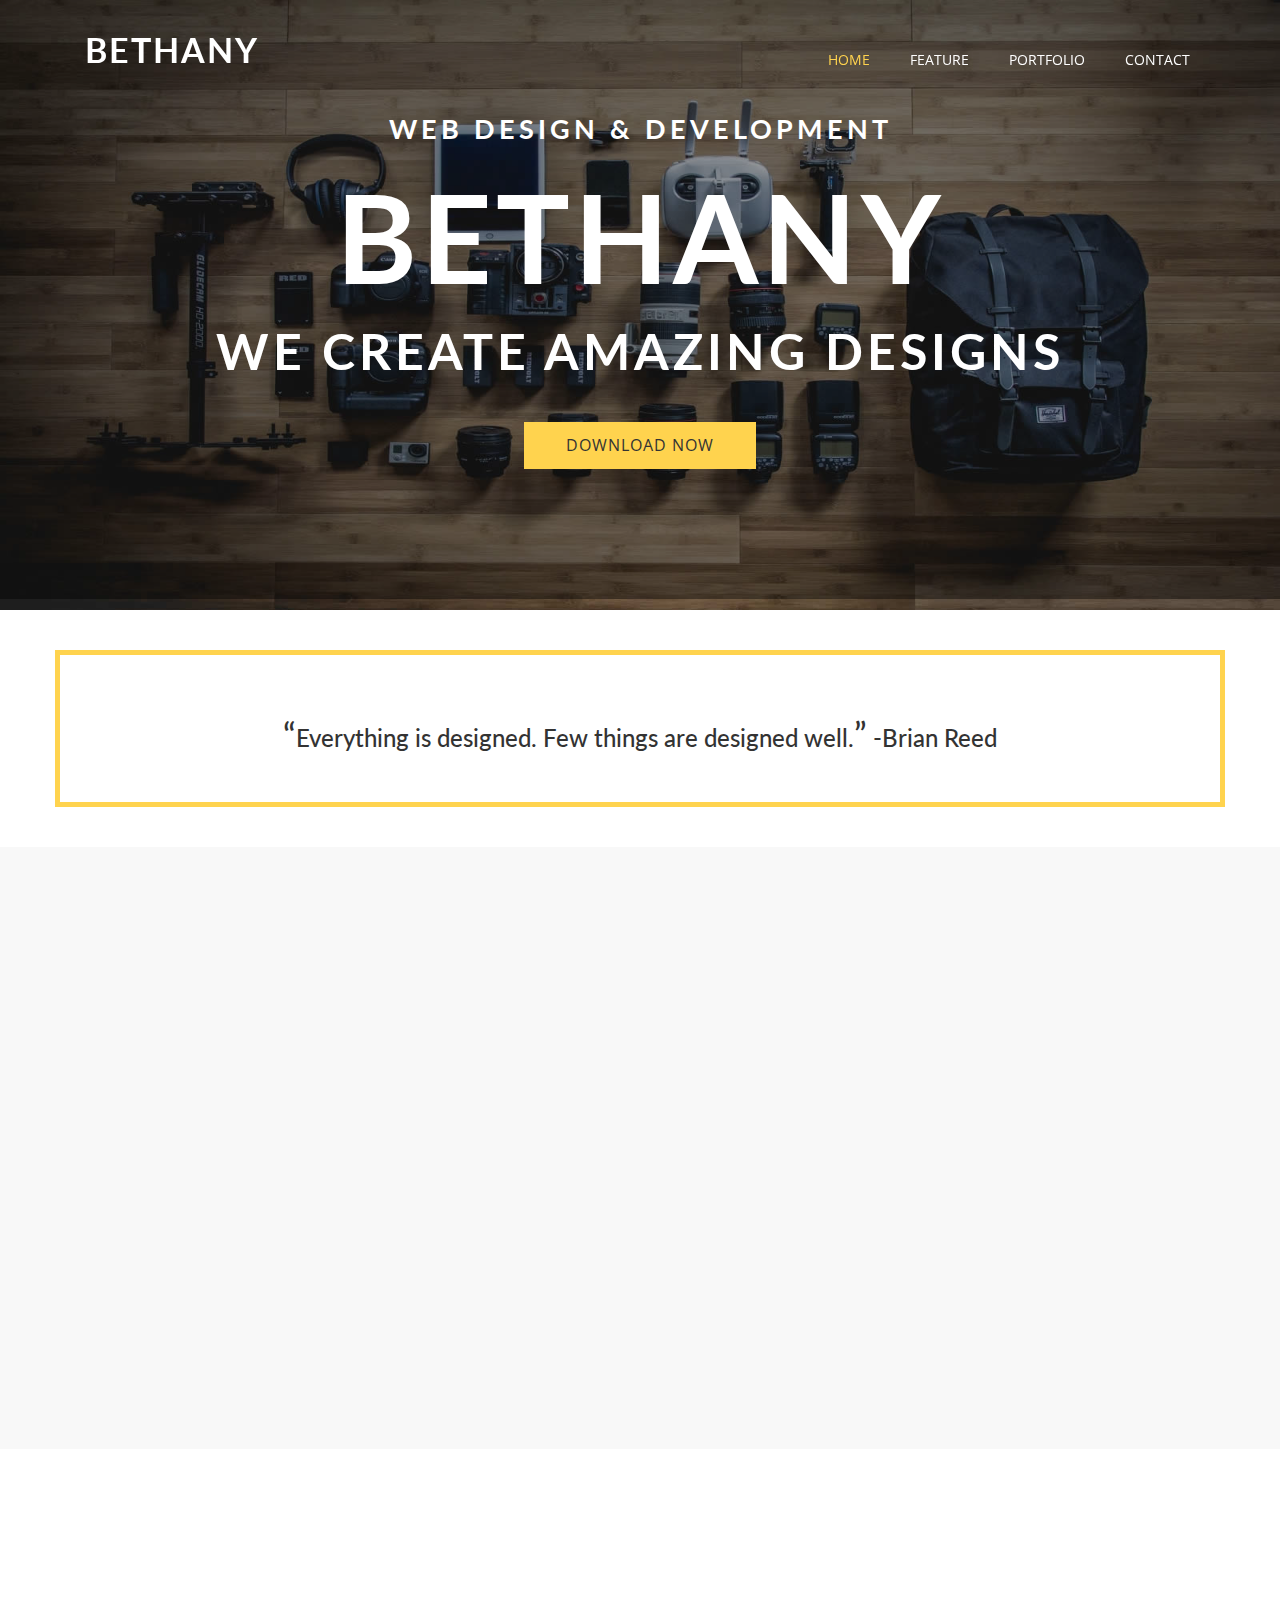
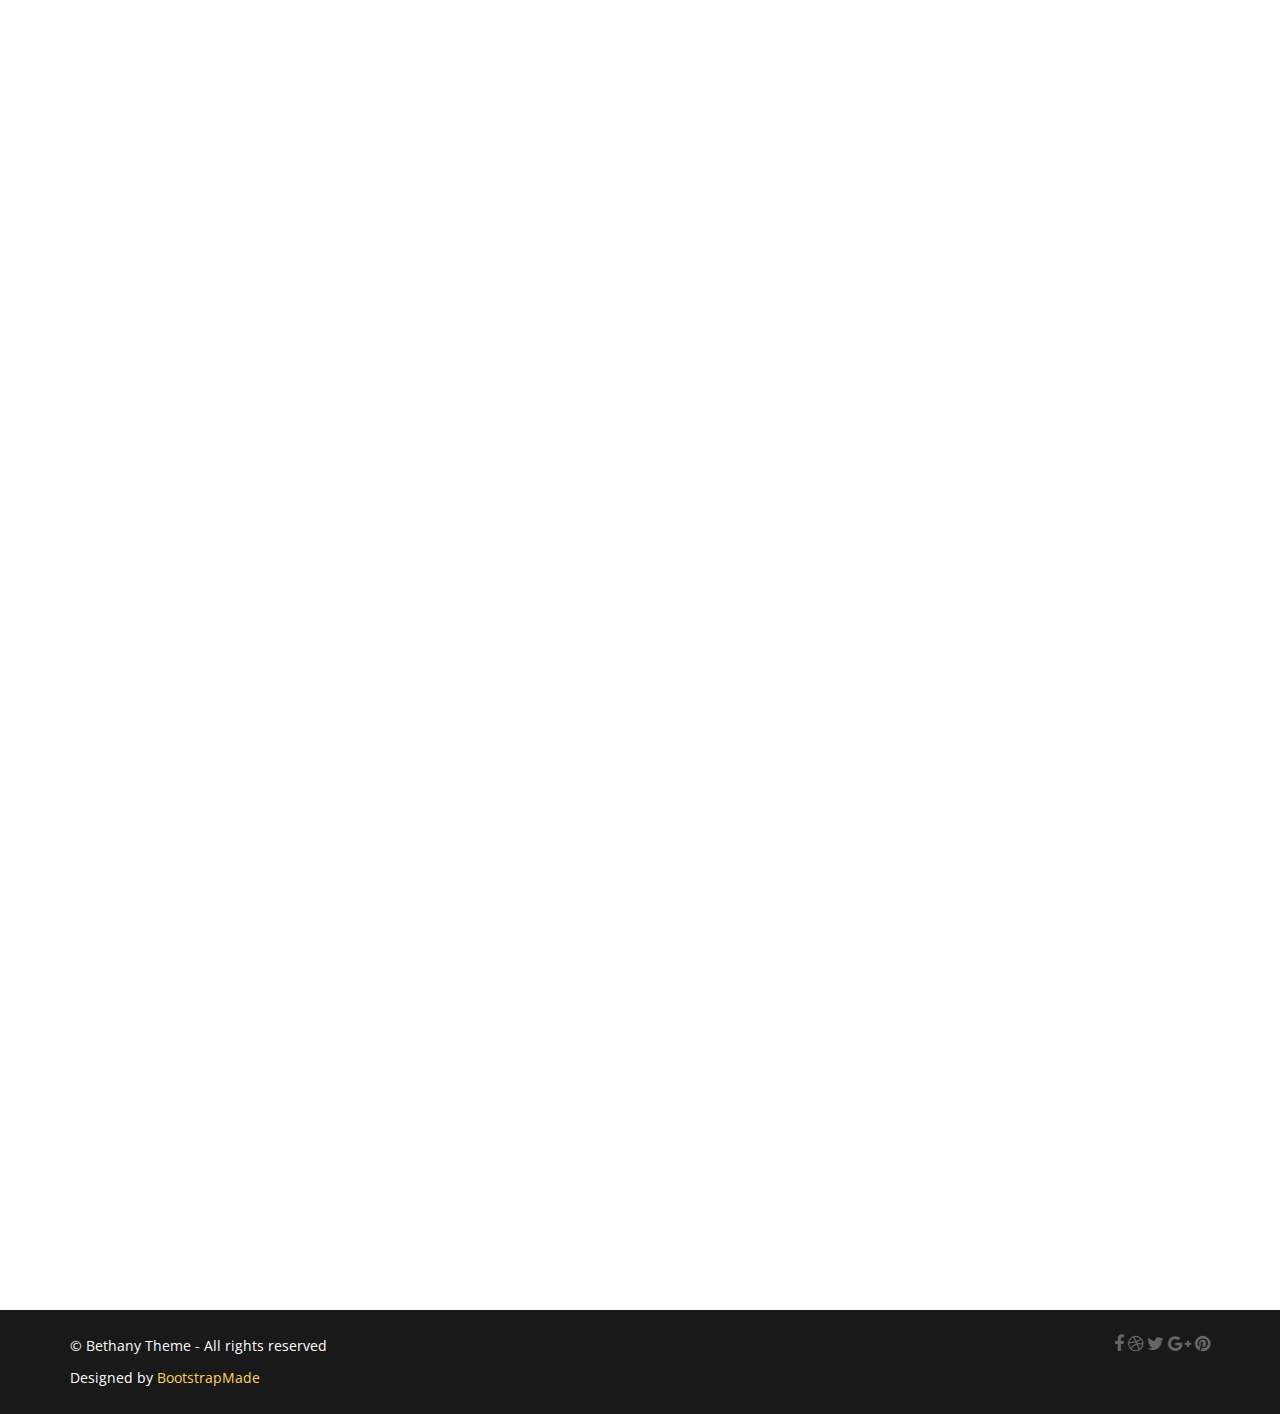
==== index.html @ d07af46e "added template for structure" ====
<!DOCTYPE html>
<html lang="en">

<head>
  <meta charset="utf-8">
  <meta name="viewport" content="width=device-width, initial-scale=1">
  <title>Bethany Bootstrap Theme</title>
  <meta name="description" content="Free Bootstrap Theme by BootstrapMade.com">
  <meta name="keywords" content="free website templates, free bootstrap themes, free template, free bootstrap, free website template">
  <link href='https://fonts.googleapis.com/css?family=Lato:400,700,300|Open+Sans:400,600,700,300' rel='stylesheet' type='text/css'>
  <link rel="stylesheet" type="text/css" href="css/bootstrap.min.css">
  <link rel="stylesheet" type="text/css" href="css/font-awesome.min.css">
  <link rel="stylesheet" type="text/css" href="css/animate.css">
  <link rel="stylesheet" type="text/css" href="css/style.css">
  <!-- =======================================================
    Theme Name: Bethany
    Theme URL: https://bootstrapmade.com/bethany-free-onepage-bootstrap-theme/
    Author: BootstrapMade.com
    Author URL: https://bootstrapmade.com
  ======================================================= -->
</head>

<body>
  <!--header-->
  <header class="main-header" id="header">
    <div class="bg-color">
      <!--nav-->
      <nav class="nav navbar-default navbar-fixed-top">
        <div class="container">
          <div class="col-md-12">
            <div class="navbar-header">
              <button type="button" class="navbar-toggle collapsed" data-toggle="collapse" data-target="#mynavbar" aria-expanded="false" aria-controls="navbar">
                            <span class="fa fa-bars"></span>
                        </button>
              <a href="index.html" class="navbar-brand">Bethany</a>
            </div>
            <div class="collapse navbar-collapse navbar-right" id="mynavbar">
              <ul class="nav navbar-nav">
                <li class="active"><a href="#header">Home</a></li>
                <li><a href="#feature">Feature</a></li>
                <li><a href="#portfolio">Portfolio</a></li>
                <li><a href="#contact">Contact</a></li>
              </ul>
            </div>
          </div>
        </div>
      </nav>
      <!--/ nav-->
      <div class="container text-center">
        <div class="wrapper wow fadeInUp delay-05s">
          <h2 class="top-title">Web Design & Development</h2>
          <h3 class="title">Bethany</h3>
          <h4 class="sub-title">We Create amazing designs</h4>
          <button type="submit" class="btn btn-submit">Download Now</button>
        </div>
      </div>
    </div>
  </header>
  <!--/ header-->
  <!---->
  <section id="cta-1">
    <div class="container">
      <div class="row">
        <div class="cta-info text-center">
          <h3><span class="dec-tec">“</span>Everything is designed. Few things are designed well.<span class="dec-tec">”</span> -Brian Reed</h3>
        </div>
      </div>
    </div>
  </section>
  <!---->
  <!---->
  <section id="feature" class="section-padding">
    <div class="container">
      <div class="row">
        <div class="col-md-3 wow fadeInLeft delay-05s">
          <div class="section-title">
            <h2 class="head-title">Features</h2>
            <hr class="botm-line">
            <p class="sec-para">Lorem ipsum dolor sit amet, consectetur adipiscing elit, sed do eiusmod tempor incididunt ut labore et dolore magna aliqua..</p>
          </div>
        </div>
        <div class="col-md-9">
          <div class="col-md-6 wow fadeInRight delay-02s">
            <div class="icon">
              <i class="fa fa-paint-brush"></i>
            </div>
            <div class="icon-text">
              <h3 class="txt-tl">Easy to Learn and Design</h3>
              <p class="txt-para">Lorem ipsum dolor sit amet, consectetur adipiscing elit. Vestibulum id ligula felis euismod semper. </p>
            </div>
          </div>
          <div class="col-md-6 wow fadeInRight delay-02s">
            <div class="icon">
              <i class="fa fa-cogs"></i>
            </div>
            <div class="icon-text">
              <h3 class="txt-tl">Bootstrap 3.3.2</h3>
              <p class="txt-para">Lorem ipsum dolor sit amet, consectetur adipiscing elit. Vestibulum id ligula felis euismod semper. </p>
            </div>
          </div>
          <div class="col-md-6 wow fadeInRight delay-04s">
            <div class="icon">
              <i class="fa fa-mobile"></i>
            </div>
            <div class="icon-text">
              <h3 class="txt-tl">Responsive Design</h3>
              <p class="txt-para">Lorem ipsum dolor sit amet, consectetur adipiscing elit. Vestibulum id ligula felis euismod semper. </p>
            </div>
          </div>
          <div class="col-md-6 wow fadeInRight delay-04s">
            <div class="icon">
              <i class="fa fa-desktop"></i>
            </div>
            <div class="icon-text">
              <h3 class="txt-tl">No Coding, No Shortcodes</h3>
              <p class="txt-para">Lorem ipsum dolor sit amet, consectetur adipiscing elit. Vestibulum id ligula felis euismod semper. </p>
            </div>
          </div>
          <div class="col-md-6 wow fadeInRight delay-06s">
            <div class="icon">
              <i class="fa fa-lightbulb-o"></i>
            </div>
            <div class="icon-text">
              <h3 class="txt-tl">High Coversion</h3>
              <p class="txt-para">Lorem ipsum dolor sit amet, consectetur adipiscing elit. Vestibulum id ligula felis euismod semper. </p>
            </div>
          </div>
          <div class="col-md-6 wow fadeInRight delay-06s">
            <div class="icon">
              <i class="fa fa-clock-o"></i>
            </div>
            <div class="icon-text">
              <h3 class="txt-tl">Save Tons of Time</h3>
              <p class="txt-para">Lorem ipsum dolor sit amet, consectetur adipiscing elit. Vestibulum id ligula felis euismod semper. </p>
            </div>
          </div>
        </div>
      </div>
    </div>
  </section>
  <!---->
  <section class="section-padding parallax bg-image-2 section wow fadeIn delay-08s" id="cta-2">
    <div class="container">
      <div class="row">
        <div class="col-md-8">
          <div class="cta-txt">
            <h3>Subscribe For Updates</h3>
            <p>Join our 1000+ subscribers and get access to the latest tools, freebies, product announcements and much more!</p>
          </div>
        </div>
        <div class="col-md-4 text-center">
          <a href="#" class="btn btn-submit">Subscribe Now</a>
        </div>
      </div>
    </div>
  </section>
  <!---->
  <!---->
  <section class="section-padding wow fadeInUp delay-02s" id="portfolio">
    <div class="container">
      <div class="row">
        <div class="col-md-3 col-sm-12">
          <div class="section-title">
            <h2 class="head-title">Portfolio</h2>
            <hr class="botm-line">
            <p class="sec-para">Lorem ipsum dolor sit amet, consectetur adipiscing elit, sed do eiusmod tempor incididunt ut labore et dolore magna aliqua..</p>
          </div>
        </div>
        <div class="col-md-9 col-sm-12">
          <div class="col-md-4 col-sm-6 padding-right-zero">
            <div class="portfolio-box design">
              <img src="img/port01.jpg" alt="" class="img-responsive">
            </div>
          </div>
          <div class="col-md-4 col-sm-6 padding-right-zero">
            <div class="portfolio-box design">
              <img src="img/port02.jpg" alt="" class="img-responsive">
            </div>
          </div>
          <div class="col-md-4 col-sm-6 padding-right-zero">
            <div class="portfolio-box design">
              <img src="img/port03.jpg" alt="" class="img-responsive">
            </div>
          </div>
          <div class="col-md-4 col-sm-6 padding-right-zero">
            <div class="portfolio-box design">
              <img src="img/port04.jpg" alt="" class="img-responsive">
            </div>
          </div>
          <div class="col-md-4 col-sm-6 padding-right-zero">
            <div class="portfolio-box design">
              <img src="img/port05.jpg" alt="" class="img-responsive">
            </div>
          </div>
          <div class="col-md-4 col-sm-6 padding-right-zero">
            <div class="portfolio-box design">
              <img src="img/port06.jpg" alt="" class="img-responsive">
            </div>
          </div>
        </div>
      </div>
    </div>
  </section>
  <!---->
  <!---->
  <section class="section-padding wow fadeInUp delay-05s" id="contact">
    <div class="container">
      <div class="row white">
        <div class="col-md-8 col-sm-12">
          <div class="section-title">
            <h2 class="head-title black">Contact Us</h2>
            <hr class="botm-line">
            <p class="sec-para black">Lorem ipsum dolor sit amet, consectetur adipiscing elit, sed do eiusmod tempor incididunt ut labore et dolore magna aliqua..</p>
          </div>
        </div>
        <div class="col-md-12 col-sm-12">
          <div class="col-md-4 col-sm-6" style="padding-left:0px;">
            <h3 class="cont-title">Email Us</h3>
            <div id="sendmessage">Your message has been sent. Thank you!</div>
            <div id="errormessage"></div>
            <div class="contact-info">
              <form action="" method="post" role="form" class="contactForm">
                <div class="form-group">
                  <input type="text" name="name" class="form-control" id="name" placeholder="Your Name" data-rule="minlen:4" data-msg="Please enter at least 4 chars" />
                  <div class="validation"></div>
                </div>
                <div class="form-group">
                  <input type="email" class="form-control" name="email" id="email" placeholder="Your Email" data-rule="email" data-msg="Please enter a valid email" />
                  <div class="validation"></div>
                </div>

                <div class="form-group">
                  <input type="text" class="form-control" name="subject" id="subject" placeholder="Subject" data-rule="minlen:4" data-msg="Please enter at least 8 chars of subject" />
                  <div class="validation"></div>
                </div>

                <div class="form-group">
                  <textarea class="form-control" name="message" rows="5" data-rule="required" data-msg="Please write something for us" placeholder="Message"></textarea>
                  <div class="validation"></div>
                </div>
                <button type="submit" class="btn btn-send">Send</button>
              </form>
            </div>

          </div>
          <div class="col-md-4 col-sm-6">
            <h3 class="cont-title">Visit Us</h3>
            <div class="location-info">
              <p class="white"><span aria-hidden="true" class="fa fa-map-marker"></span>Via Principe Amedeo 9, Torino, Italy</p>
              <p class="white"><span aria-hidden="true" class="fa fa-phone"></span>Phone: 0039 333 12 68 347</p>
              <p class="white"><span aria-hidden="true" class="fa fa-envelope"></span>Email: <a href="" class="link-dec">hi@yourdomain.com</a></p>
            </div>
          </div>
          <div class="col-md-4">
            <div class="contact-icon-container hidden-md hidden-sm hidden-xs">
              <span aria-hidden="true" class="fa fa-envelope-o"></span>
            </div>
          </div>
        </div>
      </div>
    </div>
  </section>
  <!---->
  <!---->
  <footer class="" id="footer">
    <div class="container">
      <div class="row">
        <div class="col-sm-7 footer-copyright">
          © Bethany Theme - All rights reserved
          <div class="credits">
            <!--
              All the links in the footer should remain intact.
              You can delete the links only if you purchased the pro version.
              Licensing information: https://bootstrapmade.com/license/
              Purchase the pro version with working PHP/AJAX contact form: https://bootstrapmade.com/buy/?theme=Bethany
            -->
            Designed by <a href="https://bootstrapmade.com/">BootstrapMade</a>
          </div>
        </div>
        <div class="col-sm-5 footer-social">
          <div class="pull-right hidden-xs hidden-sm">
            <a href="#"><i class="fa fa-facebook"></i></a>
            <a href="#"><i class="fa fa-dribbble"></i></a>
            <a href="#"><i class="fa fa-twitter"></i></a>
            <a href="#"><i class="fa fa-google-plus"></i></a>
            <a href="#"><i class="fa fa-pinterest"></i></a>
          </div>
        </div>
      </div>
    </div>
  </footer>
  <!---->
  <!--contact ends-->
  <script src="js/jquery.min.js"></script>
  <script src="js/jquery.easing.min.js"></script>
  <script src="js/bootstrap.min.js"></script>
  <script src="js/wow.js"></script>
  <script src="js/custom.js"></script>
  <script src="contactform/contactform.js"></script>

</body>
</html>
---- css/style.css ----
/*
    Theme Name: Bethany
    Theme URL: https://bootstrapmade.com/bethany-free-onepage-bootstrap-theme/
    Author: BootstrapMade.com
    Author URL: https://bootstrapmade.com
*/

body {
  line-height: 1.5;
  font-family: 'Open Sans', sans-serif;
  overflow-x: hidden;
}

ol, ul {
  list-style: none;
}

blockquote, q {
  quotes: none;
}

blockquote:before, blockquote:after, q:before, q:after {
  content: '';
  content: none;
}

table {
  border-collapse: collapse;
  border-spacing: 0;
}

.section-padding {
  padding: 60px 0px;
}

h1, h2, h3, h4, h5, h6 {
  font-family: 'Lato', sans-serif;
}

/**media Queries**/

.navbar-default {
  background-color: transparent;
}

.main-header {
  background: url(../img/banner.jpeg) no-repeat;
  background-size: cover;
  min-height: 610px;
}

.bg-color {
  background-color: RGBA(0, 0, 0, 0.41);
}

.nav>li>a {
  padding: 0px;
}

.navbar-brand {
  padding: 0px;
  height: inherit;
  font-family: 'Lato', sans-serif;
}

.navbar-default .navbar-brand {
  color: #fff;
  font-size: 34px;
  text-transform: uppercase;
  font-weight: 700;
  letter-spacing: 2px;
}

.navbar-default .navbar-nav>.active>a, .navbar-default .navbar-nav>.active>a:focus, .navbar-default .navbar-nav>.active>a:hover {
  color: #FFD34E;
  text-transform: uppercase;
	background-color: transparent;
}

.navbar-default .navbar-nav>li>a {
  color: #fff;
  padding: 10px 20px;
  text-transform: uppercase;
	background-color: transparent;
}

.navbar-default .navbar-nav>li>a:hover, .navbar-default .navbar-nav>li>a:focus {
  color: #FFD34E;
}

.navbar-fixed-top {
  padding: 40px 0;
  transition: all 0.5s;
}

@media (max-width: 768px) {
	.navbar-collapse {
		background: rgba(0, 0, 0, 0.8);
		border-top: 0;
	}
}

.top-nav-collapse {
  background: rgba(0, 0, 0, 0.8);
  padding: 25px 0;
}

.wrapper {
  padding: 90px 0px 130px;
}

.top-title {
  z-index: 5;
  font-size: 27px;
  font-weight: 700;
  color: #fff;
  line-height: 38px;
  letter-spacing: 4px;
  opacity: 1;
  text-transform: uppercase;
}

.sub-title {
  font-size: 50px;
  font-weight: 700;
  color: #fff;
  line-height: 71px;
  letter-spacing: 4px;
  opacity: 1;
  text-transform: uppercase;
}

.title {
  font-size: 123px;
  font-weight: 700;
  color: #fff;
  line-height: 88px;
  letter-spacing: 4px;
  opacity: 1;
  text-transform: uppercase;
  padding: 25px 0px;
}

.btn-submit {
  background: #FFD34E;
  border: 0px;
  display: inline-block;
  font-size: 16px;
  text-transform: uppercase;
  padding: 10px 40px;
  font-weight: normal;
  border-radius: 0px;
  letter-spacing: 1px;
  color: #333;
  position: relative;
  overflow: hidden;
  -webkit-transition: all 0.4s ease-in-out;
  -moz-transition: all 0.4s ease-in-out;
  -o-transition: all 0.4s ease-in-out;
  -ms-transition: all 0.4s ease-in-out;
  transition: all 0.4s ease-in-out;
  margin-top: 25px;
  border: 2px solid #FFD34E;
}

.btn-submit:hover {
  background: #fff;
}

/****/

#cta-1 {
  padding: 40px 0px;
}

.cta-info {
  border: 5px solid #FFD34E;
  padding: 40px 0px;
}

.cta-info h3 {
  font-size: 24px;
}

.dec-tec {
  font-size: 34px;
}

/****/

#feature {
  background-color: #f8f8f8;
}

.head-title {
  color: #2b2b2b;
  font-size: 32px;
  font-weight: 700;
}

.botm-line {
  background-color: #2b2b2b;
  width: 34px;
  height: 3px;
  display: inline-block;
}

.section-title:hover .botm-line {
  width: 70px;
  /* For Safari 3.1 to 6.0 */
  -webkit-transition-property: width;
  -webkit-transition-duration: 2s;
  -webkit-transition-timing-function: linear;
  -webkit-transition-delay: 1s;
  /* Standard syntax */
  transition-property: width;
  transition-duration: 2s;
  transition-timing-function: linear;
  transition-delay: 1s;
}

p {
  color: #888;
}

.icon {
  position: relative;
  height: 48px;
  width: 48px;
  float: left;
  margin-top: 14px;
  margin-bottom: 20px;
}

.icon i {
  font-size: 35px;
}

.icon-text {
  margin-left: 73px;
  padding: 0px 25px 25px 0px;
}

h3.txt-tl {
  font-size: 24px;
  line-height: 1.35;
}

/****/

.parallax {
  background-attachment: fixed;
  background-repeat: repeat-y;
  background-position: center center;
}

.bg-image-2 {
  background: url('../img/cta-banner.jpg') no-repeat center fixed;
  -webkit-background-size: 100% auto;
  -moz-background-size: 100% auto;
  -o-background-size: 100% auto;
  background-size: 100% auto;
  -webkit-background-size: cover;
  -moz-background-size: cover;
  -o-background-size: cover;
  background-size: cover;
}

.section {
  position: relative;
  padding: 88px 0 67px 0;
  display: block;
}

.cta-txt h3 {
  font-size: 32px;
  margin-bottom: 10px;
  font-weight: 700;
  color: #fff;
}

.cta-txt p {
  color: #fff;
}

/****/

.portfolio-box {
  margin-bottom: 15px;
}

.padding-right-zero {
  padding-right: 0px;
}

#contact {
  background-color: #f8f8f8;
}

.validation {
  color: red;
  display: none;
  margin: 0 0 20px;
  font-weight: 400;
  font-size: 13px;
}

#sendmessage {
  color: green;
  border: 1px solid green;
  display: none;
  text-align: center;
  padding: 15px;
  font-weight: 600;
  margin-bottom: 15px;
}

#errormessage {
  color: red;
  display: none;
  border: 1px solid red;
  text-align: center;
  padding: 15px;
  font-weight: 600;
  margin-bottom: 15px;
}

#sendmessage.show, #errormessage.show, .show {
  display: block;
}

.black {
  color: #000 !important;
  font-weight: 600;
}

.btn-send {
  border-radius: 0px;
  color: #000;
  background-color: #FFD34E;
}

a, a:hover {
  color: #FFD34E;
}

.cont-title {
  font-size: 24px;
  padding: 15px 0px;
}

.location-info p span {
  display: inline-block;
}

.location-info p span {
  width: 40px;
  font-size: 24px;
  color: #666;
  vertical-align: middle;
}

.location-info p {
  margin-bottom: 5px;
}

.location-info p {
  font-size: 18px;
  line-height: 32px;
  color: #000;
}

.contact-icon-container {
  position: absolute;
  top: -38px;
  right: 0;
  padding-right: 20px;
  font-size: 320px;
  color: #555;
  line-height: 300px;
  -ms-transform: rotate(20deg);
  -moz-transform: rotate(20deg);
  -webkit-transform: rotate(20deg);
  transform: rotate(20deg);
}

/****/

#footer {
  background-color: #191919;
  padding: 20px 0px;
}

.footer-copyright {
  color: #fff;
  line-height: 32px;
  text-align: left;
}

.footer-social {
  float: right;
}

.footer-social a {
  font-size: 18px;
  color: #666;
}

.link-dec, .link-dec:hover {
  color: #000;
}

/****/

@media (min-width: 451px) and (max-width: 900px) {
  .section-title {
    margin-bottom: 15px;
  }
}

@media (min-width: 20px) and (max-width: 450px) {
  .navbar-toggle:hover, .navbar-toggle {
    background-color: #fff;
    color: #000;
  }
  .navbar-toggle {
    margin-top: 0px;
  }
  .navbar-default .navbar-nav>li>a {
    text-align: center;
  }
  .navbar-default .navbar-nav>.active>a, .navbar-default .navbar-nav>.active>a:focus, .navbar-default .navbar-nav>.active>a:hover, .navbar-default .navbar-nav>li>a:hover, .navbar-default .navbar-nav>li>a:focus {
  }
  .top-title {
    font-size: 15px;
  }
  .title {
    font-size: 50px;
  }
  .sub-title {
    font-size: 24px;
  }
  .footer-copyright {
    text-align: center;
  }
  .padding-right-zero {
    padding-right: 15px;
  }
  .section-title {
    margin-bottom: 15px;
  }
  .cta-txt h3 {
    font-size: 28px;
  }
  body {
    font-size: 14px;
  }
  h3.txt-tl {
    font-size: 20px;
  }
}

/****/
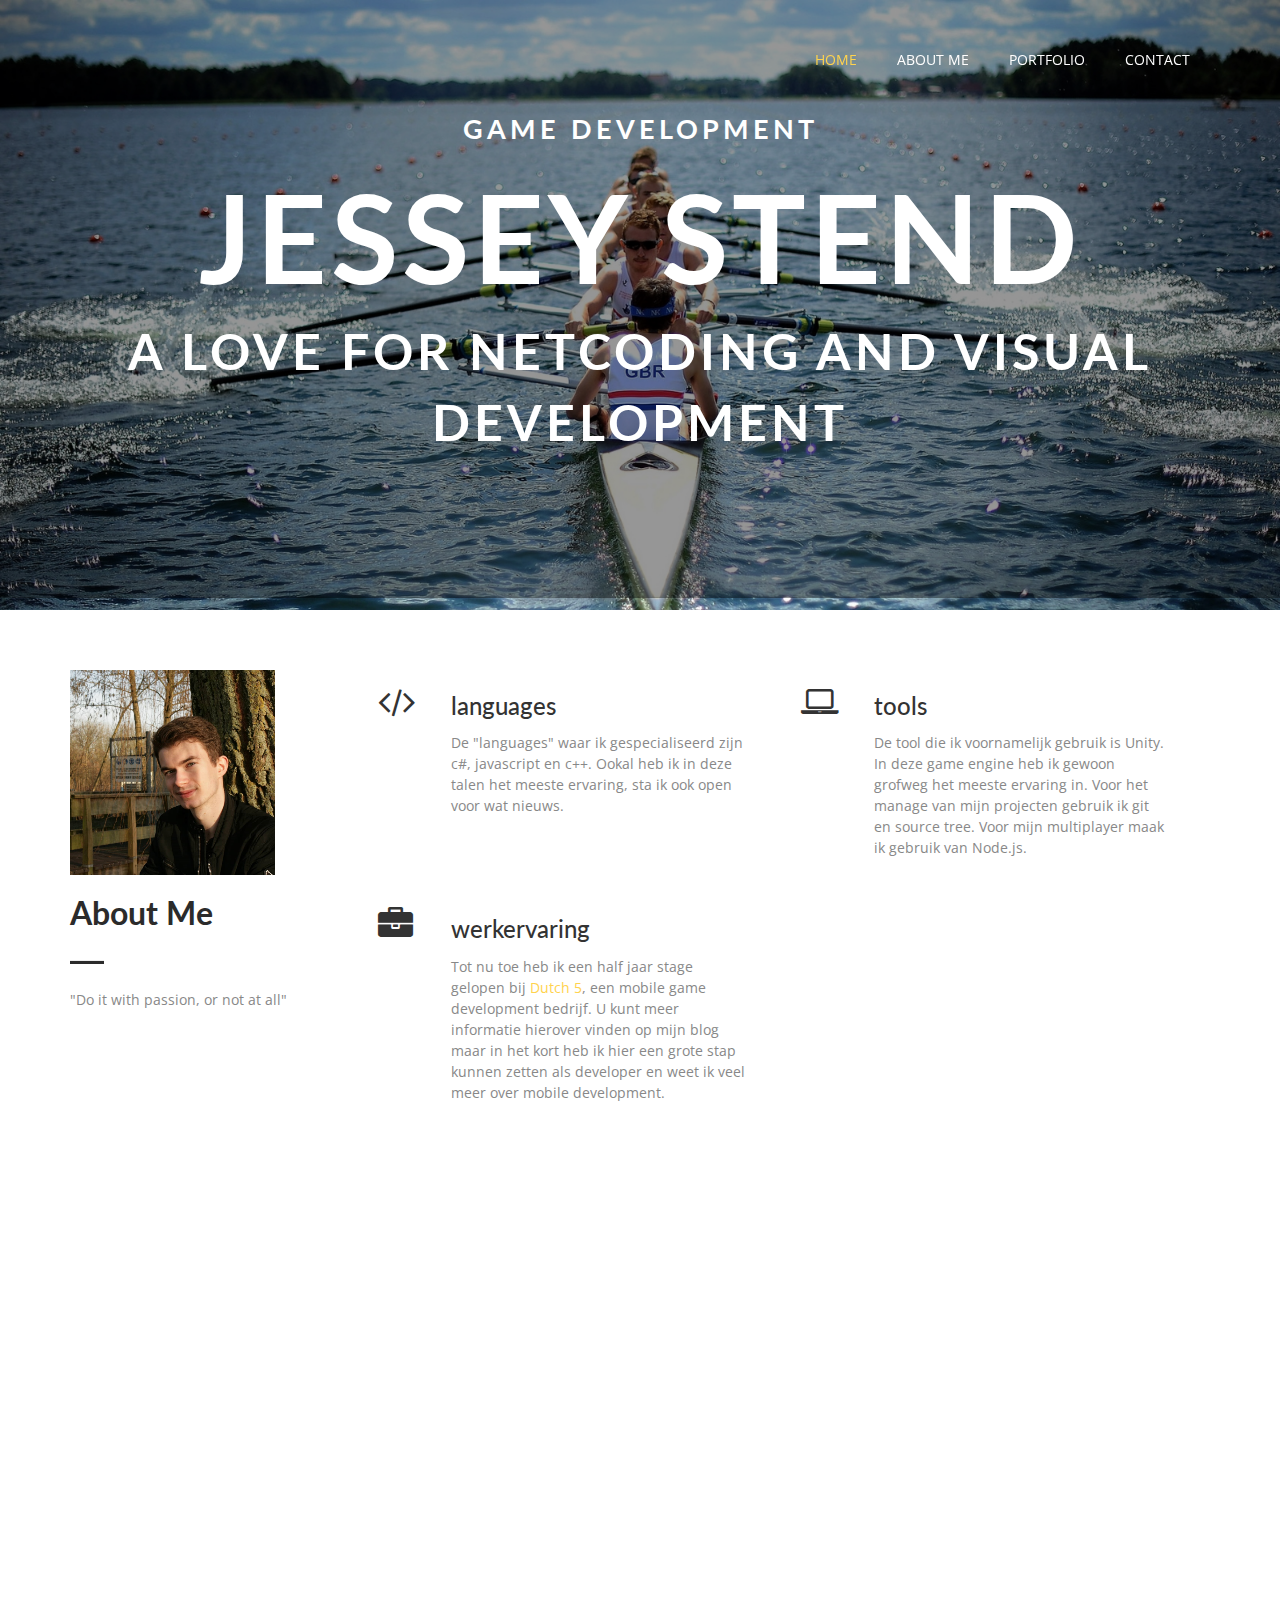
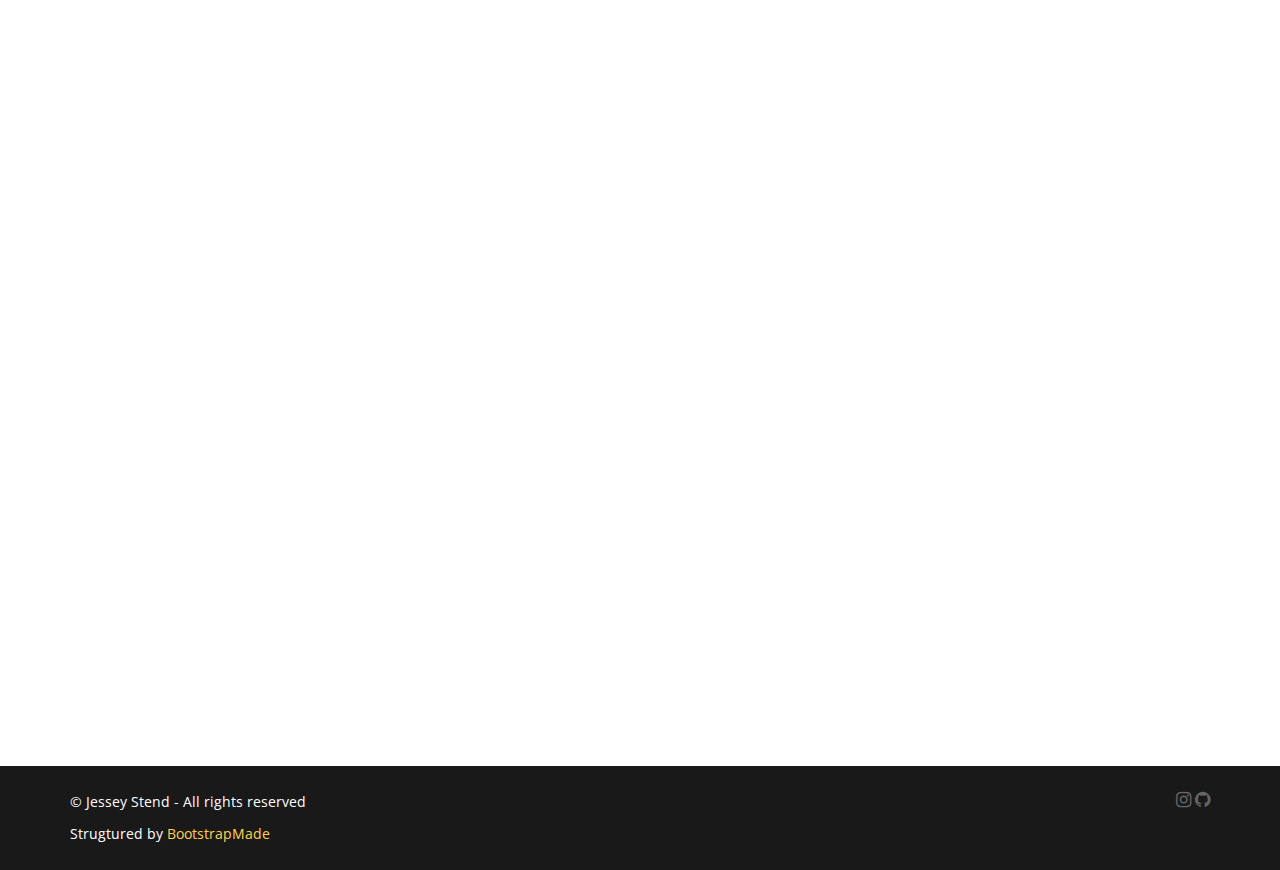
==== commit d0a15591: "About me and images changes" ====
--- a/index.html
+++ b/index.html
@@ -5,19 +5,11 @@
   <meta charset="utf-8">
   <meta name="viewport" content="width=device-width, initial-scale=1">
   <title>Bethany Bootstrap Theme</title>
-  <meta name="description" content="Free Bootstrap Theme by BootstrapMade.com">
-  <meta name="keywords" content="free website templates, free bootstrap themes, free template, free bootstrap, free website template">
   <link href='https://fonts.googleapis.com/css?family=Lato:400,700,300|Open+Sans:400,600,700,300' rel='stylesheet' type='text/css'>
   <link rel="stylesheet" type="text/css" href="css/bootstrap.min.css">
   <link rel="stylesheet" type="text/css" href="css/font-awesome.min.css">
   <link rel="stylesheet" type="text/css" href="css/animate.css">
   <link rel="stylesheet" type="text/css" href="css/style.css">
-  <!-- =======================================================
-    Theme Name: Bethany
-    Theme URL: https://bootstrapmade.com/bethany-free-onepage-bootstrap-theme/
-    Author: BootstrapMade.com
-    Author URL: https://bootstrapmade.com
-  ======================================================= -->
 </head>
 
 <body>
@@ -32,12 +24,12 @@
               <button type="button" class="navbar-toggle collapsed" data-toggle="collapse" data-target="#mynavbar" aria-expanded="false" aria-controls="navbar">
                             <span class="fa fa-bars"></span>
                         </button>
-              <a href="index.html" class="navbar-brand">Bethany</a>
+              <!-- <a href="index.html" class="navbar-brand">Bethany</a> -->
             </div>
             <div class="collapse navbar-collapse navbar-right" id="mynavbar">
               <ul class="nav navbar-nav">
                 <li class="active"><a href="#header">Home</a></li>
-                <li><a href="#feature">Feature</a></li>
+                <li><a href="#AboutMe">About Me</a></li>
                 <li><a href="#portfolio">Portfolio</a></li>
                 <li><a href="#contact">Contact</a></li>
               </ul>
@@ -48,108 +40,62 @@
       <!--/ nav-->
       <div class="container text-center">
         <div class="wrapper wow fadeInUp delay-05s">
-          <h2 class="top-title">Web Design & Development</h2>
-          <h3 class="title">Bethany</h3>
-          <h4 class="sub-title">We Create amazing designs</h4>
-          <button type="submit" class="btn btn-submit">Download Now</button>
+          <h2 class="top-title">Game Development</h2>
+          <h3 class="title">Jessey Stend</h3>
+          <h4 class="sub-title">A love for netcoding and visual development</h4>
         </div>
       </div>
     </div>
   </header>
   <!--/ header-->
   <!---->
-  <section id="cta-1">
-    <div class="container">
-      <div class="row">
-        <div class="cta-info text-center">
-          <h3><span class="dec-tec">“</span>Everything is designed. Few things are designed well.<span class="dec-tec">”</span> -Brian Reed</h3>
-        </div>
-      </div>
-    </div>
-  </section>
-  <!---->
-  <!---->
-  <section id="feature" class="section-padding">
+  <!---->
+  <section id="AboutMe" class="section-padding">
     <div class="container">
       <div class="row">
         <div class="col-md-3 wow fadeInLeft delay-05s">
           <div class="section-title">
-            <h2 class="head-title">Features</h2>
+            <img src="img\picture.png" alt="">
+            <h2 class="head-title">About Me</h2>
             <hr class="botm-line">
-            <p class="sec-para">Lorem ipsum dolor sit amet, consectetur adipiscing elit, sed do eiusmod tempor incididunt ut labore et dolore magna aliqua..</p>
+            <p class="sec-para">"Do it with passion, or not at all"</p>
           </div>
         </div>
         <div class="col-md-9">
           <div class="col-md-6 wow fadeInRight delay-02s">
             <div class="icon">
-              <i class="fa fa-paint-brush"></i>
+              <i class="fa fa-code"></i>
             </div>
             <div class="icon-text">
-              <h3 class="txt-tl">Easy to Learn and Design</h3>
-              <p class="txt-para">Lorem ipsum dolor sit amet, consectetur adipiscing elit. Vestibulum id ligula felis euismod semper. </p>
-            </div>
-          </div>
+              <h3 class="txt-tl">languages</h3>
+              <p class="txt-para">De "languages" waar ik gespecialiseerd zijn c#, javascript en c++. Ookal heb ik in deze talen het meeste ervaring, sta ik ook open voor wat nieuws.</p>
+            </div>
+          </div>
+
           <div class="col-md-6 wow fadeInRight delay-02s">
             <div class="icon">
-              <i class="fa fa-cogs"></i>
+              <i class="fa fa-laptop"></i>
             </div>
             <div class="icon-text">
-              <h3 class="txt-tl">Bootstrap 3.3.2</h3>
-              <p class="txt-para">Lorem ipsum dolor sit amet, consectetur adipiscing elit. Vestibulum id ligula felis euismod semper. </p>
-            </div>
-          </div>
+              <h3 class="txt-tl">tools</h3>
+              <p class="txt-para">De tool die ik voornamelijk gebruik is Unity. In deze game engine heb ik gewoon grofweg het meeste ervaring in. Voor het manage van mijn projecten gebruik ik git en source tree. Voor mijn multiplayer maak ik gebruik van Node.js.
+              </p>
+            </div>
+          </div>
+        </div>
+
+        <div class="col-md-9">
           <div class="col-md-6 wow fadeInRight delay-04s">
             <div class="icon">
-              <i class="fa fa-mobile"></i>
+              <i class="fa fa-briefcase"></i>
             </div>
             <div class="icon-text">
-              <h3 class="txt-tl">Responsive Design</h3>
-              <p class="txt-para">Lorem ipsum dolor sit amet, consectetur adipiscing elit. Vestibulum id ligula felis euismod semper. </p>
-            </div>
-          </div>
-          <div class="col-md-6 wow fadeInRight delay-04s">
-            <div class="icon">
-              <i class="fa fa-desktop"></i>
-            </div>
-            <div class="icon-text">
-              <h3 class="txt-tl">No Coding, No Shortcodes</h3>
-              <p class="txt-para">Lorem ipsum dolor sit amet, consectetur adipiscing elit. Vestibulum id ligula felis euismod semper. </p>
-            </div>
-          </div>
-          <div class="col-md-6 wow fadeInRight delay-06s">
-            <div class="icon">
-              <i class="fa fa-lightbulb-o"></i>
-            </div>
-            <div class="icon-text">
-              <h3 class="txt-tl">High Coversion</h3>
-              <p class="txt-para">Lorem ipsum dolor sit amet, consectetur adipiscing elit. Vestibulum id ligula felis euismod semper. </p>
-            </div>
-          </div>
-          <div class="col-md-6 wow fadeInRight delay-06s">
-            <div class="icon">
-              <i class="fa fa-clock-o"></i>
-            </div>
-            <div class="icon-text">
-              <h3 class="txt-tl">Save Tons of Time</h3>
-              <p class="txt-para">Lorem ipsum dolor sit amet, consectetur adipiscing elit. Vestibulum id ligula felis euismod semper. </p>
-            </div>
-          </div>
-        </div>
-      </div>
-    </div>
-  </section>
-  <!---->
-  <section class="section-padding parallax bg-image-2 section wow fadeIn delay-08s" id="cta-2">
-    <div class="container">
-      <div class="row">
-        <div class="col-md-8">
-          <div class="cta-txt">
-            <h3>Subscribe For Updates</h3>
-            <p>Join our 1000+ subscribers and get access to the latest tools, freebies, product announcements and much more!</p>
-          </div>
-        </div>
-        <div class="col-md-4 text-center">
-          <a href="#" class="btn btn-submit">Subscribe Now</a>
+              <h3 class="txt-tl">werkervaring</h3>
+              <p class="txt-para">Tot nu toe heb ik een half jaar stage gelopen bij <a href="http://www.dutch5.nl/">Dutch 5</a>, een mobile game development bedrijf. U kunt meer informatie hierover vinden op mijn blog maar in het kort heb ik hier een grote stap kunnen zetten als developer en weet ik veel meer over mobile development.
+              </p>
+            </div>
+          </div>
+
         </div>
       </div>
     </div>
@@ -208,14 +154,14 @@
       <div class="row white">
         <div class="col-md-8 col-sm-12">
           <div class="section-title">
-            <h2 class="head-title black">Contact Us</h2>
+            <h2 class="head-title black">Contact mij</h2>
             <hr class="botm-line">
-            <p class="sec-para black">Lorem ipsum dolor sit amet, consectetur adipiscing elit, sed do eiusmod tempor incididunt ut labore et dolore magna aliqua..</p>
+            <p class="sec-para black">Geintreseerd in mij als developer? Mail mij dan met vragen of om mij te contacteren.</p>
           </div>
         </div>
         <div class="col-md-12 col-sm-12">
           <div class="col-md-4 col-sm-6" style="padding-left:0px;">
-            <h3 class="cont-title">Email Us</h3>
+            <h3 class="cont-title">Email mij</h3>
             <div id="sendmessage">Your message has been sent. Thank you!</div>
             <div id="errormessage"></div>
             <div class="contact-info">
@@ -244,11 +190,10 @@
 
           </div>
           <div class="col-md-4 col-sm-6">
-            <h3 class="cont-title">Visit Us</h3>
+            <h3 class="cont-title">Contact gegevens</h3>
             <div class="location-info">
-              <p class="white"><span aria-hidden="true" class="fa fa-map-marker"></span>Via Principe Amedeo 9, Torino, Italy</p>
-              <p class="white"><span aria-hidden="true" class="fa fa-phone"></span>Phone: 0039 333 12 68 347</p>
-              <p class="white"><span aria-hidden="true" class="fa fa-envelope"></span>Email: <a href="" class="link-dec">hi@yourdomain.com</a></p>
+              <p class="white"><span aria-hidden="true" class="fa fa-phone"></span>Phone: 06 12 86 06 84</p>
+              <p class="white"><span aria-hidden="true" class="fa fa-envelope"></span>Email: <a href="" class="link-dec">thejes@hotmail.nl</a></p>
             </div>
           </div>
           <div class="col-md-4">
@@ -266,24 +211,15 @@
     <div class="container">
       <div class="row">
         <div class="col-sm-7 footer-copyright">
-          © Bethany Theme - All rights reserved
+          © Jessey Stend - All rights reserved
           <div class="credits">
-            <!--
-              All the links in the footer should remain intact.
-              You can delete the links only if you purchased the pro version.
-              Licensing information: https://bootstrapmade.com/license/
-              Purchase the pro version with working PHP/AJAX contact form: https://bootstrapmade.com/buy/?theme=Bethany
-            -->
-            Designed by <a href="https://bootstrapmade.com/">BootstrapMade</a>
+            Strugtured by <a href="https://bootstrapmade.com/">BootstrapMade</a>
           </div>
         </div>
         <div class="col-sm-5 footer-social">
           <div class="pull-right hidden-xs hidden-sm">
-            <a href="#"><i class="fa fa-facebook"></i></a>
-            <a href="#"><i class="fa fa-dribbble"></i></a>
-            <a href="#"><i class="fa fa-twitter"></i></a>
-            <a href="#"><i class="fa fa-google-plus"></i></a>
-            <a href="#"><i class="fa fa-pinterest"></i></a>
+            <a href="#"><i class="fa fa-instagram"></i></a>
+            <a href="#"><i class="fa fa-github"></i></a>
           </div>
         </div>
       </div>
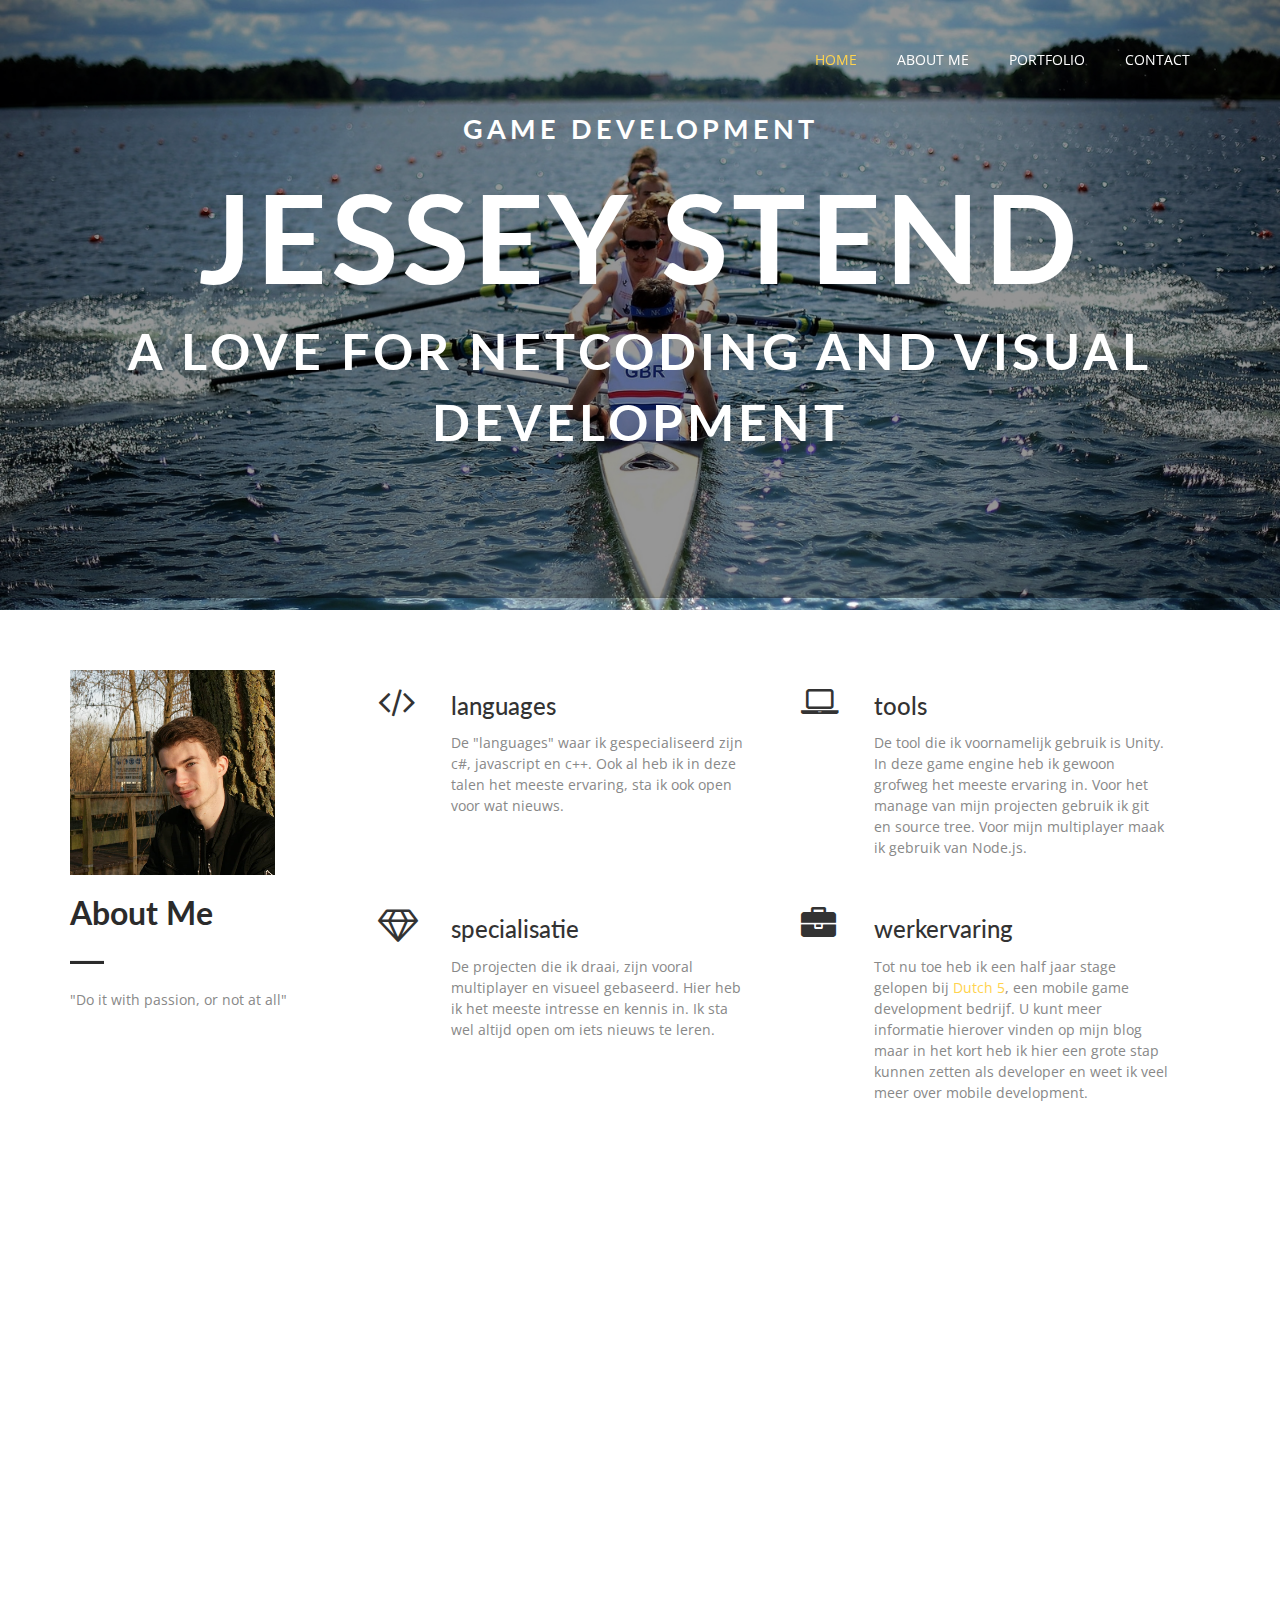
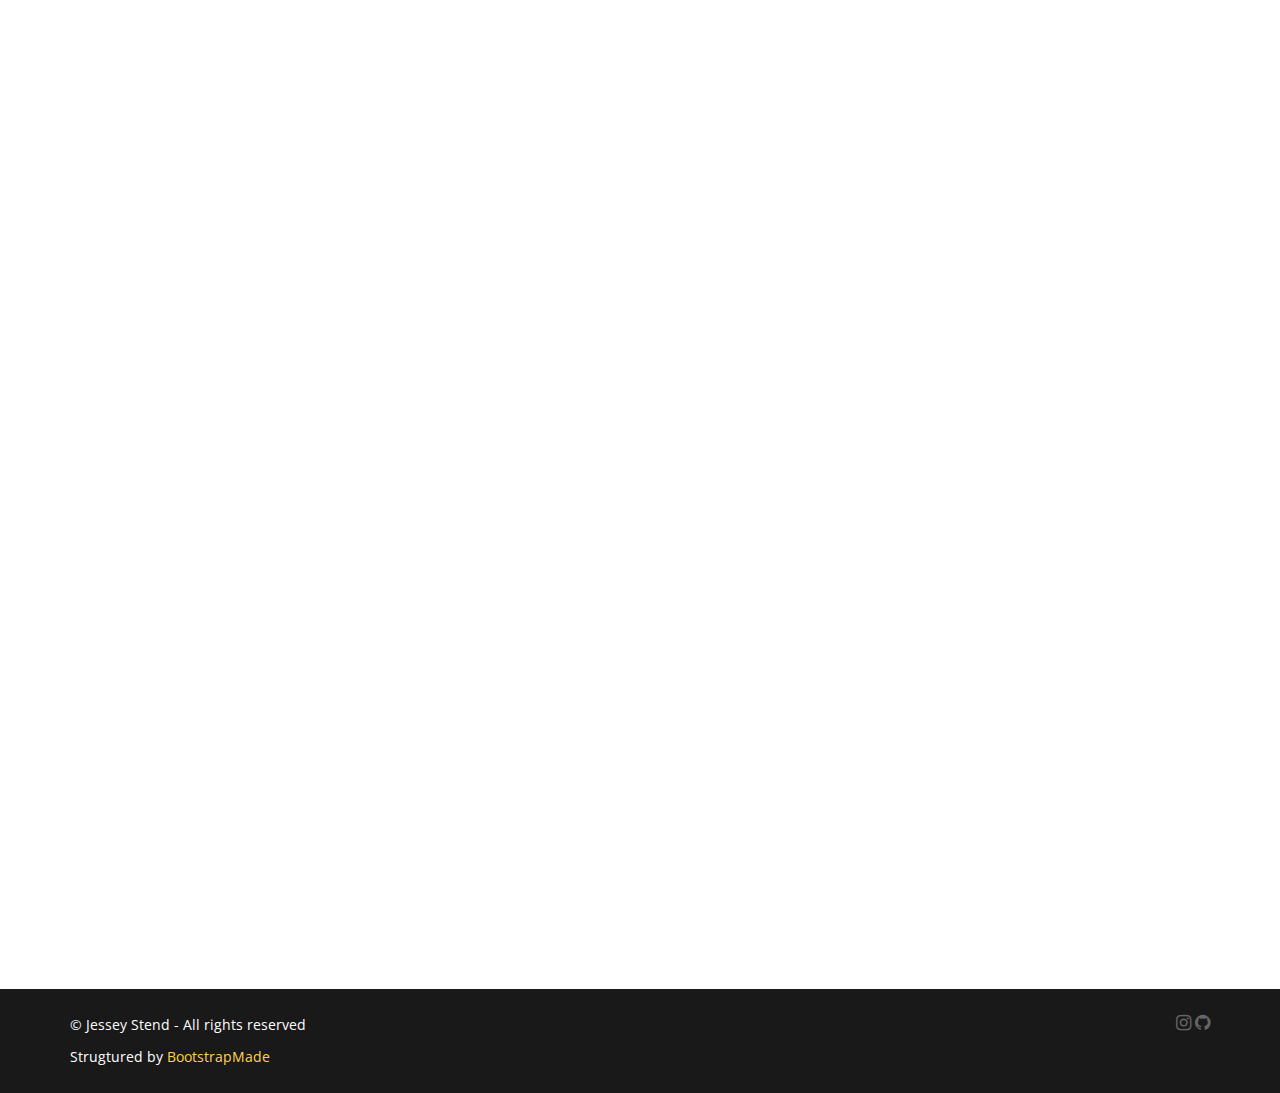
==== commit 9d41d138: "small update to the aboutme" ====
--- a/index.html
+++ b/index.html
@@ -51,6 +51,7 @@
   <!---->
   <!---->
   <section id="AboutMe" class="section-padding">
+    <!-- TO:DO het fixen van het inladen over de x as. die is te groot en werkt niet lekker voor mobiel. -->
     <div class="container">
       <div class="row">
         <div class="col-md-3 wow fadeInLeft delay-05s">
@@ -68,11 +69,11 @@
             </div>
             <div class="icon-text">
               <h3 class="txt-tl">languages</h3>
-              <p class="txt-para">De "languages" waar ik gespecialiseerd zijn c#, javascript en c++. Ookal heb ik in deze talen het meeste ervaring, sta ik ook open voor wat nieuws.</p>
-            </div>
-          </div>
-
-          <div class="col-md-6 wow fadeInRight delay-02s">
+              <p class="txt-para">De "languages" waar ik gespecialiseerd zijn c#, javascript en c++. Ook al heb ik in deze talen het meeste ervaring, sta ik ook open voor wat nieuws.</p>
+            </div>
+          </div>
+
+          <div class="col-md-6 wow fadeInRight delay-00s">
             <div class="icon">
               <i class="fa fa-laptop"></i>
             </div>
@@ -82,10 +83,18 @@
               </p>
             </div>
           </div>
-        </div>
-
-        <div class="col-md-9">
-          <div class="col-md-6 wow fadeInRight delay-04s">
+
+          <div class="col-md-6 wow fadeInRight delay-00s">
+            <div class="icon">
+              <i class="fa fa-diamond"></i>
+            </div>
+            <div class="icon-text">
+              <h3 class="txt-tl">specialisatie</h3>
+              <p class="txt-para">De projecten die ik draai, zijn vooral multiplayer en visueel gebaseerd. Hier heb ik het meeste intresse en kennis in. Ik sta wel altijd open om iets nieuws te leren.</p>
+            </div>
+          </div>
+
+          <div class="col-md-6 wow fadeInRight delay-00s">
             <div class="icon">
               <i class="fa fa-briefcase"></i>
             </div>
@@ -96,6 +105,15 @@
             </div>
           </div>
 
+          <div class="col-md-6 wow fadeInRight delay-00s">
+            <div class="icon">
+              <i class="fa fa-users"></i>
+            </div>
+            <div class="icon-text">
+              <h3 class="txt-tl">sociale vaardigheden</h3>
+              <p class="txt-para">Een van mijn eigenschappen waar ik het meest trots op ben, is mijn sociale vaardigheid. Dit is te blijken uit mijn horeca ervaring als barman en de sport die ik doe. Mijn collega's beschrijven me ook als een sociale, vriendelijke jonge.</p>
+            </div>
+          </div>
         </div>
       </div>
     </div>
